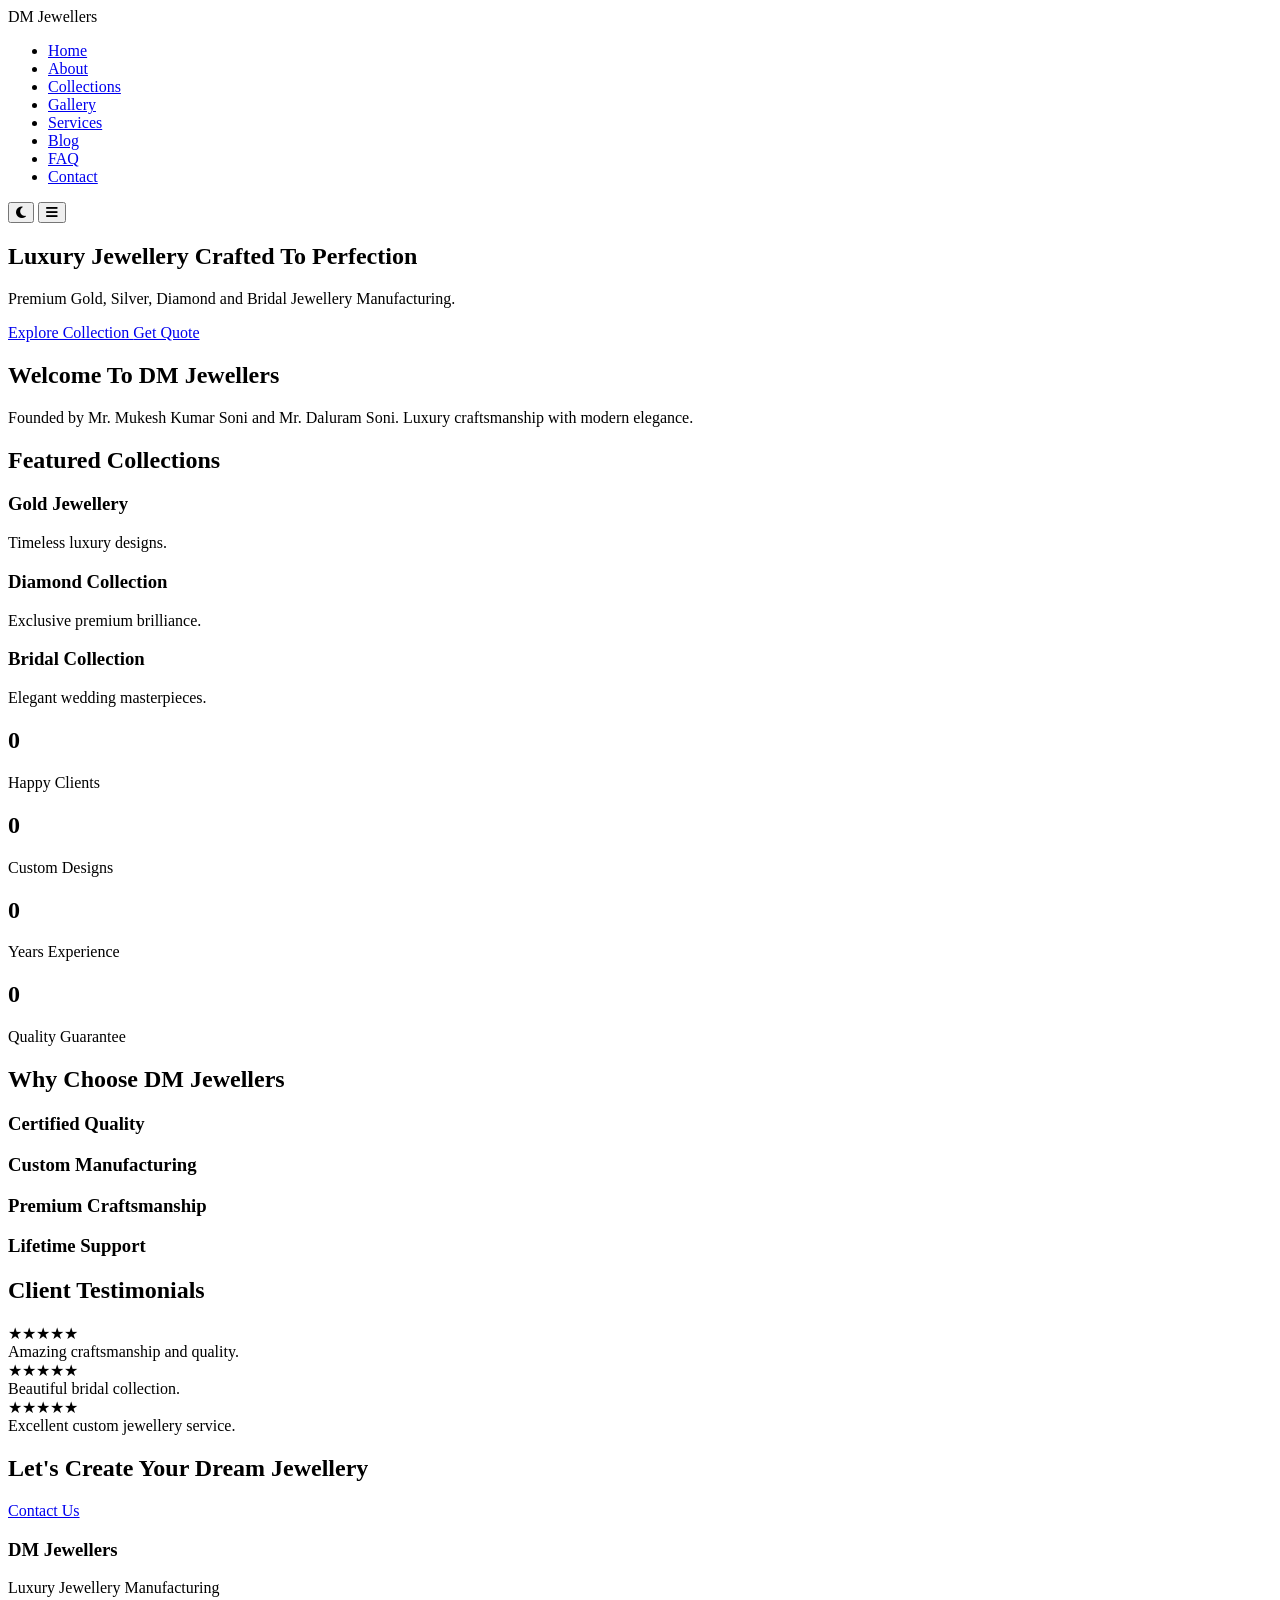
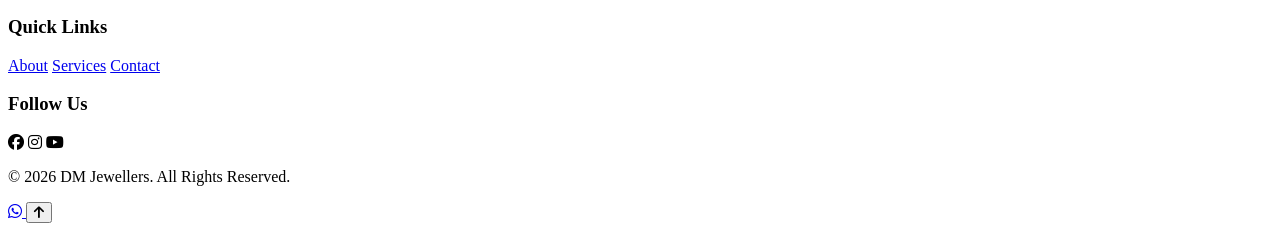
==== index.html @ 106a25eb "Update website files" ====
<!DOCTYPE html>
<html lang="en">
<head>
<meta charset="UTF-8">
<meta name="viewport" content="width=device-width, initial-scale=1.0">

<title>DM Jewellers | Luxury Jewellery Manufacturer</title>

<meta name="description" content="DM Jewellers - Premium Gold, Silver, Diamond & Bridal Jewellery Manufacturing and Custom Design Services">

<link rel="stylesheet" href="css/style.css">

<link rel="preconnect" href="https://fonts.googleapis.com">
<link href="https://fonts.googleapis.com/css2?family=Cinzel:wght@400;500;600;700&family=Poppins:wght@300;400;500;600&display=swap" rel="stylesheet">

<link href="https://cdnjs.cloudflare.com/ajax/libs/font-awesome/6.5.1/css/all.min.css" rel="stylesheet">
</head>

<body>

<!-- LOADER -->

<div id="loader">
    <div class="loader-ring"></div>
</div>

<!-- SCROLL PROGRESS -->

<div id="progress-bar"></div>

<!-- HEADER -->

<header id="header">

<div class="logo">
    DM <span>Jewellers</span>
</div>

<nav>

<ul class="nav-links">

<li><a href="index.html">Home</a></li>
<li><a href="about.html">About</a></li>
<li><a href="collections.html">Collections</a></li>
<li><a href="gallery.html">Gallery</a></li>
<li><a href="services.html">Services</a></li>
<li><a href="blog.html">Blog</a></li>
<li><a href="faq.html">FAQ</a></li>
<li><a href="contact.html">Contact</a></li>

</ul>

</nav>

<div class="header-icons">

<button id="darkMode">
<i class="fas fa-moon"></i>
</button>

<button id="mobileBtn">
<i class="fas fa-bars"></i>
</button>

</div>

</header>

<!-- HERO -->

<section class="hero">

<div class="hero-content">

<h1>Luxury Jewellery Crafted To Perfection</h1>

<p>
Premium Gold, Silver, Diamond and Bridal Jewellery Manufacturing.
</p>

<div class="hero-buttons">

<a href="collections.html" class="btn btn-primary">
Explore Collection
</a>

<a href="contact.html" class="btn btn-secondary">
Get Quote
</a>

</div>

</div>

</section>

<!-- INTRO -->

<section class="section">

<div class="container">

<div class="section-title">

<h2>Welcome To DM Jewellers</h2>

<p>
Founded by Mr. Mukesh Kumar Soni and Mr. Daluram Soni.
Luxury craftsmanship with modern elegance.
</p>

</div>

</div>

</section>

<!-- COLLECTIONS -->

<section class="section">

<div class="container">

<div class="section-title">
<h2>Featured Collections</h2>
</div>

<div class="cards">

<div class="card">
<h3>Gold Jewellery</h3>
<p>Timeless luxury designs.</p>
</div>

<div class="card">
<h3>Diamond Collection</h3>
<p>Exclusive premium brilliance.</p>
</div>

<div class="card">
<h3>Bridal Collection</h3>
<p>Elegant wedding masterpieces.</p>
</div>

</div>

</div>

</section>

<!-- COUNTERS -->

<section class="counter-section">

<div class="counter-box">

<h2 class="counter" data-target="5000">0</h2>
<p>Happy Clients</p>

</div>

<div class="counter-box">

<h2 class="counter" data-target="1500">0</h2>
<p>Custom Designs</p>

</div>

<div class="counter-box">

<h2 class="counter" data-target="20">0</h2>
<p>Years Experience</p>

</div>

<div class="counter-box">

<h2 class="counter" data-target="100">0</h2>
<p>Quality Guarantee</p>

</div>

</section>

<!-- WHY US -->

<section class="section">

<div class="container">

<div class="section-title">
<h2>Why Choose DM Jewellers</h2>
</div>

<div class="cards">

<div class="card">
<h3>Certified Quality</h3>
</div>

<div class="card">
<h3>Custom Manufacturing</h3>
</div>

<div class="card">
<h3>Premium Craftsmanship</h3>
</div>

<div class="card">
<h3>Lifetime Support</h3>
</div>

</div>

</div>

</section>

<!-- TESTIMONIALS -->

<section class="section">

<div class="container">

<div class="section-title">
<h2>Client Testimonials</h2>
</div>

<div class="testimonial-slider">

<div class="testimonial active">
★★★★★ <br>
Amazing craftsmanship and quality.
</div>

<div class="testimonial">
★★★★★ <br>
Beautiful bridal collection.
</div>

<div class="testimonial">
★★★★★ <br>
Excellent custom jewellery service.
</div>

</div>

</div>

</section>

<!-- CONTACT CTA -->

<section class="cta">

<h2>Let's Create Your Dream Jewellery</h2>

<a href="contact.html" class="btn btn-primary">
Contact Us
</a>

</section>

<!-- FOOTER -->

<footer>

<div class="footer-grid">

<div>
<h3>DM Jewellers</h3>
<p>Luxury Jewellery Manufacturing</p>
</div>

<div>
<h3>Quick Links</h3>
<a href="about.html">About</a>
<a href="services.html">Services</a>
<a href="contact.html">Contact</a>
</div>

<div>
<h3>Follow Us</h3>
<i class="fab fa-facebook"></i>
<i class="fab fa-instagram"></i>
<i class="fab fa-youtube"></i>
</div>

</div>

<p class="copyright">
© 2026 DM Jewellers. All Rights Reserved.
</p>

</footer>

<!-- WHATSAPP -->

<a href="#" class="whatsapp">
<i class="fab fa-whatsapp"></i>
</a>

<!-- TOP BUTTON -->

<button id="topBtn">
<i class="fas fa-arrow-up"></i>
</button>

<script src="js/script.js"></script>

</body>
</html>
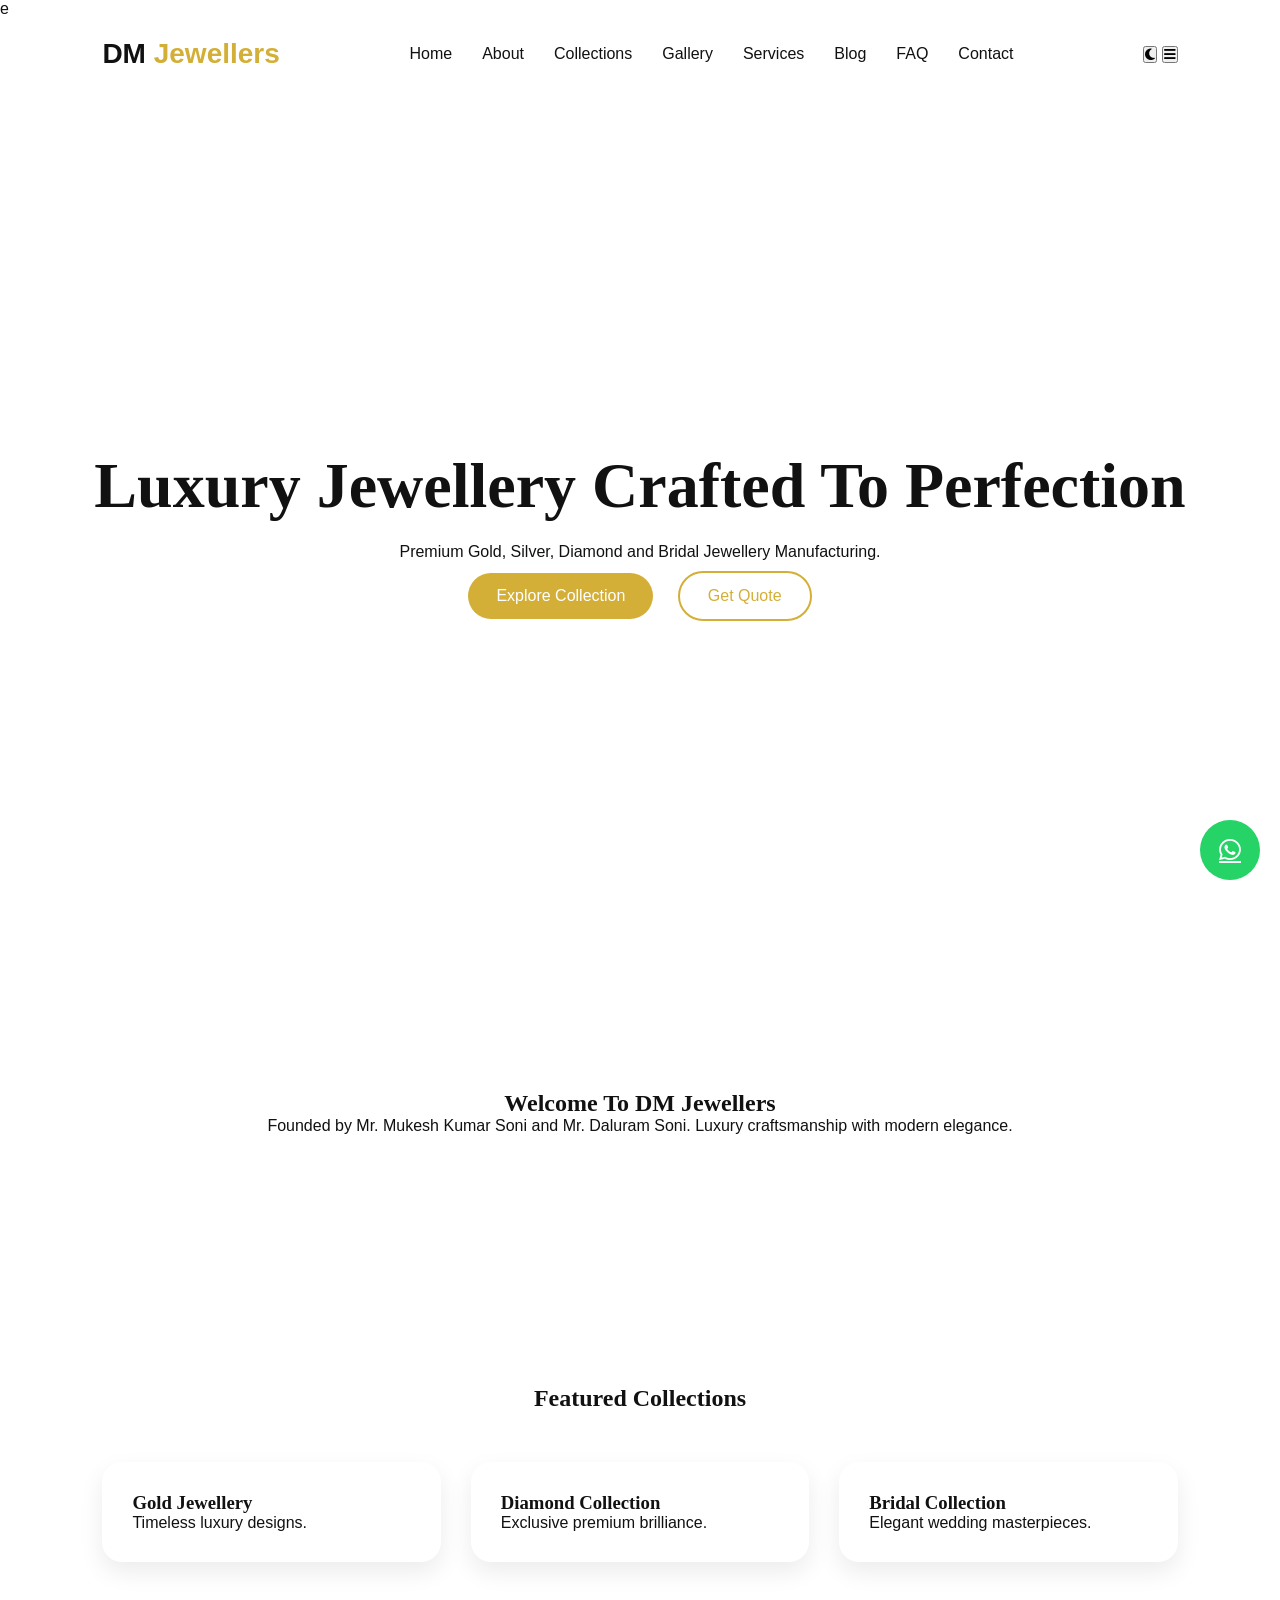
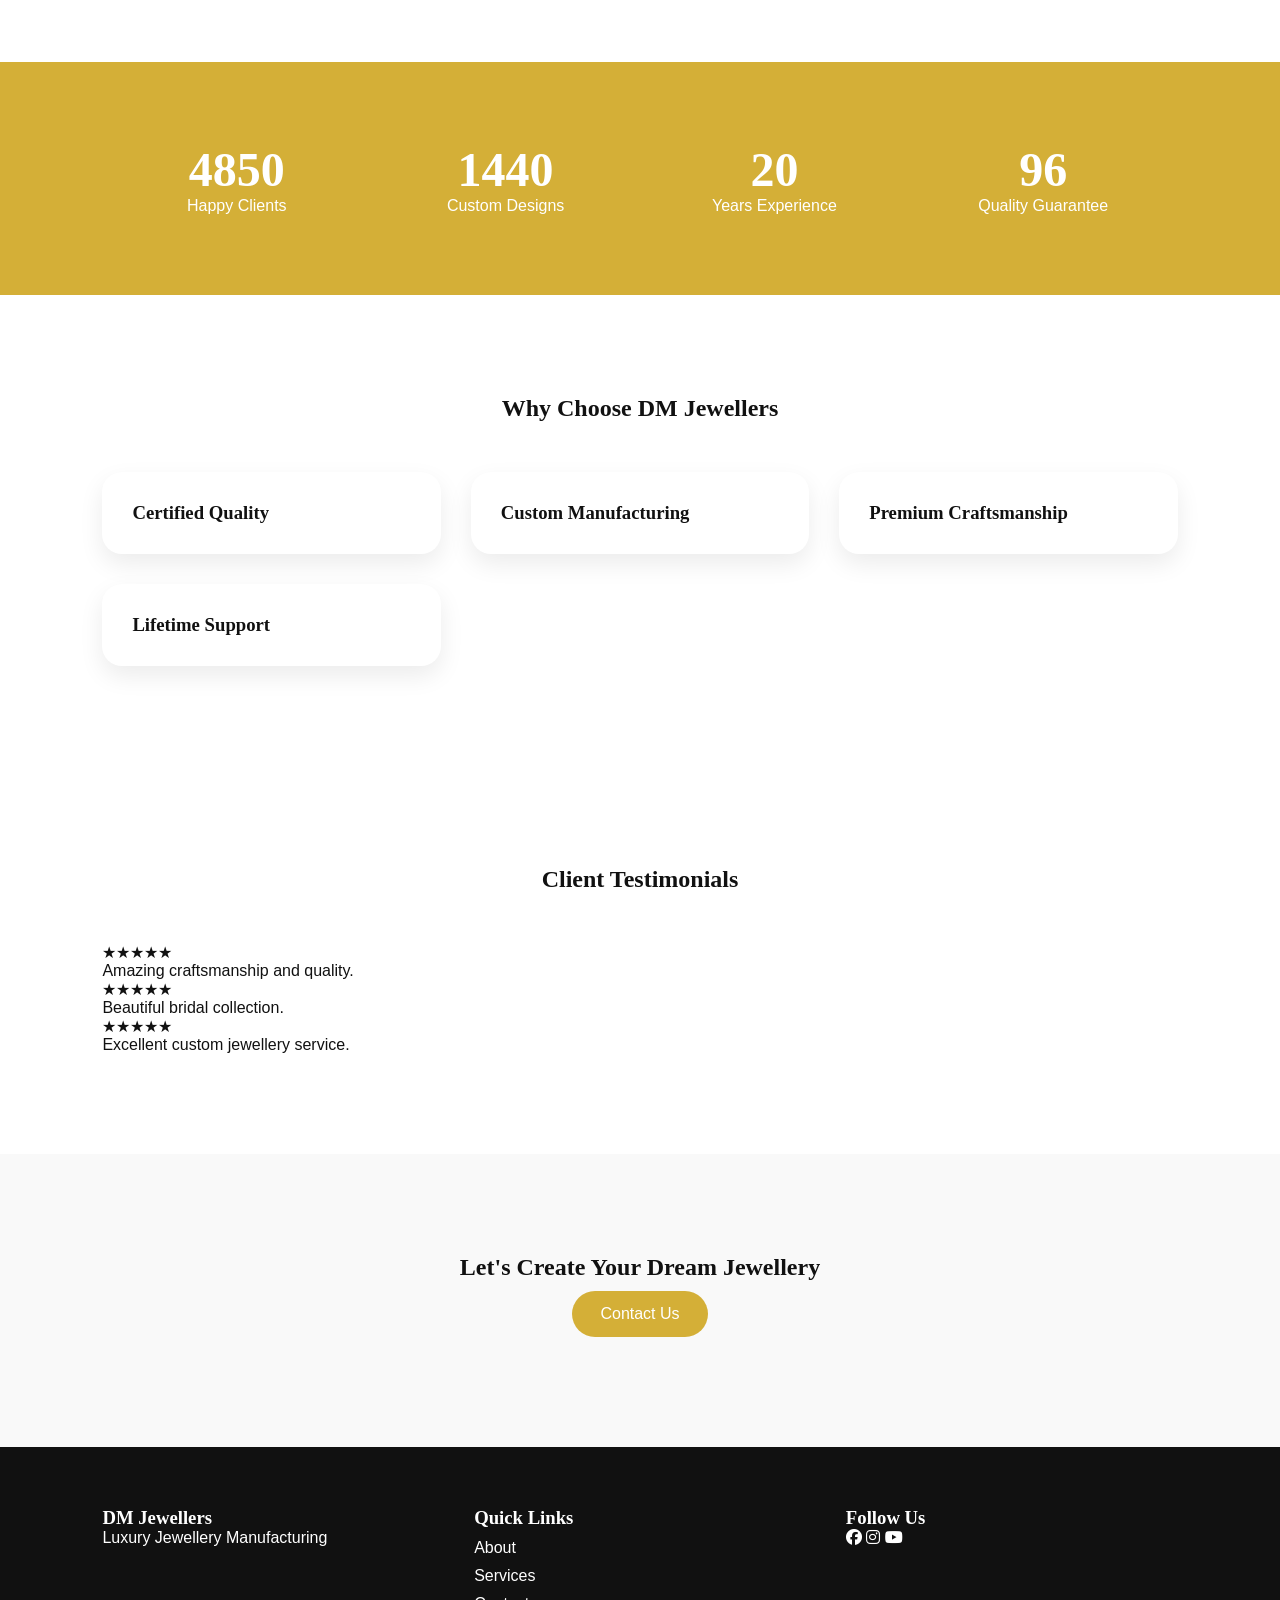
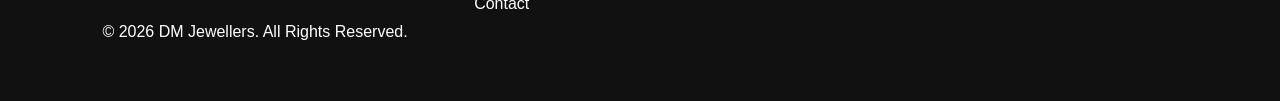
==== commit 251f6eb2: "Fix CSS and JS paths" ====
--- a/index.html
+++ b/index.html
@@ -1,4 +1,4 @@
-<!DOCTYPE html>
+e<!DOCTYPE html>
 <html lang="en">
 <head>
 <meta charset="UTF-8">
@@ -8,7 +8,7 @@
 
 <meta name="description" content="DM Jewellers - Premium Gold, Silver, Diamond & Bridal Jewellery Manufacturing and Custom Design Services">
 
-<link rel="stylesheet" href="css/style.css">
+<link rel="stylesheet" href="style.css">
 
 <link rel="preconnect" href="https://fonts.googleapis.com">
 <link href="https://fonts.googleapis.com/css2?family=Cinzel:wght@400;500;600;700&family=Poppins:wght@300;400;500;600&display=swap" rel="stylesheet">
@@ -307,7 +307,7 @@
 <i class="fas fa-arrow-up"></i>
 </button>
 
-<script src="js/script.js"></script>
+<script src="script.js"></script>
 
 </body>
 </html>
--- a/style.css
+++ b/style.css
@@ -0,0 +1,1232 @@
+:root{
+
+--gold:#D4AF37;
+--white:#ffffff;
+--dark:#111111;
+--gray:#f5f5f5;
+
+}
+
+*{
+margin:0;
+padding:0;
+box-sizing:border-box;
+scroll-behavior:smooth;
+}
+
+body{
+font-family:'Poppins',sans-serif;
+background:#fff;
+color:#111;
+overflow-x:hidden;
+}
+
+h1,h2,h3{
+font-family:'Cinzel',serif;
+}
+
+#loader{
+position:fixed;
+width:100%;
+height:100%;
+background:white;
+display:flex;
+justify-content:center;
+align-items:center;
+z-index:9999;
+}
+
+.loader-ring{
+width:70px;
+height:70px;
+border:6px solid #eee;
+border-top:6px solid var(--gold);
+border-radius:50%;
+animation:spin 1s linear infinite;
+}
+
+@keyframes spin{
+100%{
+transform:rotate(360deg);
+}
+}
+
+#progress-bar{
+position:fixed;
+top:0;
+left:0;
+height:4px;
+background:var(--gold);
+width:0;
+z-index:99999;
+}
+
+header{
+position:sticky;
+top:0;
+background:rgba(255,255,255,.8);
+backdrop-filter:blur(15px);
+display:flex;
+justify-content:space-between;
+align-items:center;
+padding:20px 8%;
+z-index:999;
+}
+
+.logo{
+font-size:28px;
+font-weight:700;
+}
+
+.logo span{
+color:var(--gold);
+}
+
+.nav-links{
+display:flex;
+gap:30px;
+list-style:none;
+}
+
+.nav-links a{
+text-decoration:none;
+color:#111;
+font-weight:500;
+}
+
+.hero{
+height:100vh;
+background:
+linear-gradient(rgba(255,255,255,.2),rgba(255,255,255,.2)),
+url('https://images.unsplash.com/photo-1617038220319-276d3cfab638')
+center/cover;
+display:flex;
+justify-content:center;
+align-items:center;
+text-align:center;
+}
+
+.hero-content{
+background:rgba(255,255,255,.2);
+backdrop-filter:blur(15px);
+padding:50px;
+border-radius:20px;
+}
+
+.hero h1{
+font-size:4rem;
+margin-bottom:20px;
+}
+
+.btn{
+padding:14px 28px;
+border-radius:50px;
+text-decoration:none;
+display:inline-block;
+margin:10px;
+transition:.4s;
+}
+
+.btn-primary{
+background:var(--gold);
+color:white;
+}
+
+.btn-primary:hover{
+transform:translateY(-5px);
+}
+
+.btn-secondary{
+border:2px solid var(--gold);
+color:var(--gold);
+}
+
+.section{
+padding:100px 8%;
+}
+
+.section-title{
+text-align:center;
+margin-bottom:50px;
+}
+
+.cards{
+display:grid;
+grid-template-columns:repeat(auto-fit,minmax(250px,1fr));
+gap:30px;
+}
+
+.card{
+background:white;
+padding:30px;
+border-radius:20px;
+box-shadow:0 10px 25px rgba(0,0,0,.08);
+transition:.4s;
+}
+
+.card:hover{
+transform:translateY(-10px);
+}
+
+.counter-section{
+display:grid;
+grid-template-columns:repeat(4,1fr);
+background:var(--gold);
+color:white;
+padding:80px 8%;
+text-align:center;
+}
+
+.counter{
+font-size:3rem;
+}
+
+.cta{
+padding:100px;
+text-align:center;
+background:#f9f9f9;
+}
+
+footer{
+background:#111;
+color:white;
+padding:60px 8%;
+}
+
+.footer-grid{
+display:grid;
+grid-template-columns:repeat(auto-fit,minmax(250px,1fr));
+gap:40px;
+}
+
+footer a{
+display:block;
+color:white;
+margin:10px 0;
+text-decoration:none;
+}
+
+.whatsapp{
+position:fixed;
+right:20px;
+bottom:20px;
+width:60px;
+height:60px;
+border-radius:50%;
+background:#25d366;
+display:flex;
+align-items:center;
+justify-content:center;
+color:white;
+font-size:25px;
+}
+
+#topBtn{
+position:fixed;
+bottom:100px;
+right:20px;
+display:none;
+padding:15px;
+}
+
+.dark-mode{
+background:#111;
+color:white;
+}
+
+@media(max-width:768px){
+
+.nav-links{
+display:none;
+}
+
+.hero h1{
+font-size:2.3rem;
+}
+
+.counter-section{
+grid-template-columns:1fr 1fr;
+}
+
+}
+.page-hero{
+
+height:50vh;
+
+background:
+linear-gradient(rgba(0,0,0,.4),
+rgba(0,0,0,.4)),
+url('https://images.unsplash.com/photo-1617038220319-276d3cfab638')
+center/cover;
+
+display:flex;
+flex-direction:column;
+justify-content:center;
+align-items:center;
+
+color:white;
+text-align:center;
+
+}
+
+.page-hero h1{
+font-size:4rem;
+margin-bottom:10px;
+}
+
+.gray{
+background:#f7f7f7;
+}
+
+.about-grid{
+
+display:grid;
+
+grid-template-columns:
+repeat(auto-fit,minmax(350px,1fr));
+
+gap:50px;
+align-items:center;
+
+}
+
+.about-image{
+
+width:100%;
+border-radius:20px;
+
+}
+
+.timeline{
+
+max-width:900px;
+margin:auto;
+
+}
+
+.timeline-item{
+
+background:white;
+padding:25px;
+
+margin:20px 0;
+
+border-left:5px solid #D4AF37;
+
+box-shadow:
+0 5px 20px rgba(0,0,0,.08);
+
+}
+
+.search-box{
+
+max-width:500px;
+margin:auto;
+
+}
+
+.search-box input{
+
+width:100%;
+padding:15px;
+
+border-radius:50px;
+border:1px solid #ddd;
+
+outline:none;
+
+}
+
+.filter-section{
+
+display:flex;
+justify-content:center;
+flex-wrap:wrap;
+
+gap:15px;
+
+padding:30px;
+
+}
+
+.filter-btn{
+
+padding:12px 25px;
+
+border:none;
+
+cursor:pointer;
+
+background:#f2f2f2;
+
+border-radius:50px;
+
+}
+
+.filter-btn.active{
+
+background:#D4AF37;
+color:white;
+
+}
+
+.product-grid{
+
+display:grid;
+
+grid-template-columns:
+repeat(auto-fit,minmax(280px,1fr));
+
+gap:30px;
+
+}
+
+.product-card{
+
+background:white;
+
+border-radius:20px;
+
+overflow:hidden;
+
+box-shadow:
+0 10px 30px rgba(0,0,0,.08);
+
+transition:.4s;
+
+}
+
+.product-card:hover{
+
+transform:
+translateY(-10px);
+
+}
+
+.product-card img{
+
+width:100%;
+height:300px;
+object-fit:cover;
+
+}
+
+.product-card h3{
+
+padding:15px;
+
+}
+
+.product-card p{
+
+padding:0 15px 20px;
+
+}
+/* GALLERY PAGE */
+
+.gallery-filter{
+
+display:flex;
+justify-content:center;
+flex-wrap:wrap;
+
+gap:15px;
+
+padding:50px 20px;
+
+}
+
+.gallery-btn{
+
+padding:12px 28px;
+
+border:none;
+
+border-radius:50px;
+
+background:#f1f1f1;
+
+cursor:pointer;
+
+font-weight:500;
+
+transition:.4s;
+
+}
+
+.gallery-btn.active{
+
+background:#D4AF37;
+
+color:white;
+
+}
+
+.gallery-section{
+
+padding:50px 8%;
+
+}
+
+.gallery-grid{
+
+column-count:4;
+column-gap:20px;
+
+}
+
+.gallery-item{
+
+margin-bottom:20px;
+
+overflow:hidden;
+
+border-radius:20px;
+
+cursor:pointer;
+
+position:relative;
+
+}
+
+.gallery-item img{
+
+width:100%;
+
+display:block;
+
+border-radius:20px;
+
+transition:.5s;
+
+}
+
+.gallery-item:hover img{
+
+transform:scale(1.08);
+
+}
+
+.gallery-item::before{
+
+content:"View";
+
+position:absolute;
+
+top:50%;
+left:50%;
+
+transform:
+translate(-50%,-50%);
+
+background:
+rgba(212,175,55,.85);
+
+color:white;
+
+padding:12px 25px;
+
+border-radius:50px;
+
+opacity:0;
+
+transition:.4s;
+
+z-index:2;
+
+}
+
+.gallery-item:hover::before{
+
+opacity:1;
+
+}
+
+/* LIGHTBOX */
+
+#lightbox{
+
+position:fixed;
+
+top:0;
+left:0;
+
+width:100%;
+height:100%;
+
+background:
+rgba(0,0,0,.92);
+
+display:none;
+
+justify-content:center;
+align-items:center;
+
+z-index:99999;
+
+}
+
+#lightboxImage{
+
+max-width:90%;
+max-height:90%;
+
+border-radius:15px;
+
+}
+
+#closeLightbox{
+
+position:absolute;
+
+top:30px;
+right:40px;
+
+font-size:50px;
+
+color:white;
+
+cursor:pointer;
+
+}
+
+/* SCROLL REVEAL */
+
+.reveal{
+
+opacity:0;
+
+transform:
+translateY(80px);
+
+transition:1s;
+
+}
+
+.reveal.active{
+
+opacity:1;
+
+transform:
+translateY(0);
+
+}
+
+@media(max-width:1100px){
+
+.gallery-grid{
+
+column-count:3;
+
+}
+
+}
+
+@media(max-width:768px){
+
+.gallery-grid{
+
+column-count:2;
+
+}
+
+}
+
+@media(max-width:500px){
+
+.gallery-grid{
+
+column-count:1;
+
+}
+
+}
+/* SERVICES */
+
+.service-grid{
+
+display:grid;
+
+grid-template-columns:
+repeat(auto-fit,minmax(280px,1fr));
+
+gap:30px;
+
+padding:50px 8%;
+
+}
+
+.service-card{
+
+background:
+rgba(255,255,255,.65);
+
+backdrop-filter:
+blur(20px);
+
+padding:40px;
+
+border-radius:25px;
+
+text-align:center;
+
+box-shadow:
+0 15px 35px rgba(0,0,0,.08);
+
+transition:.5s;
+
+}
+
+.service-card:hover{
+
+transform:
+translateY(-12px);
+
+}
+
+.service-card i{
+
+font-size:45px;
+
+color:#D4AF37;
+
+margin-bottom:20px;
+
+}
+
+.luxury-banner{
+
+padding:120px 8%;
+
+text-align:center;
+
+background:
+linear-gradient(
+135deg,
+#D4AF37,
+#e8c85f
+);
+
+color:white;
+
+}
+
+.luxury-banner h2{
+
+font-size:3rem;
+
+margin-bottom:20px;
+
+}
+
+/* TESTIMONIALS */
+
+.testimonial-wrapper{
+
+padding:100px 8%;
+
+display:flex;
+justify-content:center;
+
+}
+
+.review-slider{
+
+max-width:900px;
+width:100%;
+
+position:relative;
+
+}
+
+.review{
+
+display:none;
+
+background:white;
+
+padding:50px;
+
+border-radius:25px;
+
+box-shadow:
+0 15px 40px rgba(0,0,0,.08);
+
+text-align:center;
+
+}
+
+.active-review{
+
+display:block;
+
+animation:fadeIn .8s ease;
+
+}
+
+.stars{
+
+font-size:30px;
+
+color:#D4AF37;
+
+margin-bottom:20px;
+
+}
+
+.review p{
+
+font-size:18px;
+
+line-height:1.8;
+
+margin-bottom:20px;
+
+}
+
+.success-stories{
+
+padding:100px 8%;
+
+text-align:center;
+
+}
+
+@keyframes fadeIn{
+
+from{
+opacity:0;
+transform:translateY(30px);
+}
+
+to{
+opacity:1;
+transform:translateY(0);
+}
+
+}
+/* BLOG PAGE */
+
+.featured-article{
+
+padding:120px 8%;
+
+background:
+linear-gradient(
+135deg,
+#fff,
+#f9f4e4
+);
+
+text-align:center;
+
+}
+
+.featured-content{
+
+max-width:900px;
+margin:auto;
+
+}
+
+.featured-content h2{
+
+font-size:3rem;
+
+margin-bottom:20px;
+
+}
+
+.featured-content p{
+
+font-size:18px;
+
+line-height:1.8;
+
+margin-bottom:30px;
+
+}
+
+.blog-grid-section{
+
+padding:100px 8%;
+
+}
+
+.blog-grid{
+
+display:grid;
+
+grid-template-columns:
+repeat(auto-fit,minmax(300px,1fr));
+
+gap:30px;
+
+}
+
+.blog-card{
+
+background:white;
+
+padding:35px;
+
+border-radius:25px;
+
+box-shadow:
+0 10px 30px rgba(0,0,0,.08);
+
+transition:.4s;
+
+}
+
+.blog-card:hover{
+
+transform:
+translateY(-10px);
+
+}
+
+.blog-card h3{
+
+margin-bottom:15px;
+
+}
+
+.blog-card p{
+
+margin-bottom:20px;
+
+line-height:1.8;
+
+}
+
+.blog-card a{
+
+text-decoration:none;
+
+color:#D4AF37;
+
+font-weight:600;
+
+}
+
+/* FAQ PAGE */
+
+.faq-search-section{
+
+padding:50px 8%;
+
+text-align:center;
+
+}
+
+#faqSearch{
+
+width:100%;
+max-width:600px;
+
+padding:15px 20px;
+
+border-radius:50px;
+
+border:1px solid #ddd;
+
+outline:none;
+
+}
+
+.faq-section{
+
+max-width:900px;
+
+margin:auto;
+
+padding:50px 20px;
+
+}
+
+.faq-item{
+
+background:white;
+
+margin-bottom:20px;
+
+border-radius:15px;
+
+overflow:hidden;
+
+box-shadow:
+0 8px 25px rgba(0,0,0,.06);
+
+}
+
+.faq-question{
+
+width:100%;
+
+padding:22px;
+
+background:white;
+
+border:none;
+
+cursor:pointer;
+
+font-size:17px;
+
+font-weight:600;
+
+text-align:left;
+
+}
+
+.faq-answer{
+
+max-height:0;
+
+overflow:hidden;
+
+transition:.5s;
+
+padding:0 22px;
+
+}
+
+.faq-answer p{
+
+padding-bottom:20px;
+
+line-height:1.8;
+
+}
+
+.faq-item.active .faq-answer{
+
+max-height:200px;
+
+}
+/* CONTACT */
+
+.contact-section{
+
+padding:100px 8%;
+
+}
+
+.contact-grid{
+
+display:grid;
+
+grid-template-columns:
+1.2fr 1fr;
+
+gap:40px;
+
+}
+
+.contact-form-box{
+
+background:white;
+
+padding:40px;
+
+border-radius:25px;
+
+box-shadow:
+0 15px 35px rgba(0,0,0,.08);
+
+}
+
+.contact-form-box form{
+
+display:flex;
+flex-direction:column;
+
+gap:20px;
+
+}
+
+.contact-form-box input,
+.contact-form-box textarea{
+
+padding:15px;
+
+border:1px solid #ddd;
+
+border-radius:12px;
+
+outline:none;
+
+}
+
+.contact-form-box textarea{
+
+height:160px;
+
+resize:none;
+
+}
+
+.contact-info{
+
+display:grid;
+
+gap:20px;
+
+}
+
+.info-card{
+
+padding:25px;
+
+background:white;
+
+border-radius:20px;
+
+text-align:center;
+
+box-shadow:
+0 10px 25px rgba(0,0,0,.08);
+
+}
+
+.info-card i{
+
+font-size:35px;
+
+color:#D4AF37;
+
+margin-bottom:15px;
+
+}
+
+.map-section{
+
+padding:0 8% 100px;
+
+}
+
+.map-section iframe{
+
+width:100%;
+height:500px;
+
+border:none;
+
+border-radius:25px;
+
+}
+
+.newsletter{
+
+padding:100px 8%;
+
+text-align:center;
+
+background:
+linear-gradient(
+135deg,
+#f8f5eb,
+#fff
+);
+
+}
+
+.newsletter-form{
+
+display:flex;
+
+justify-content:center;
+
+gap:15px;
+
+margin-top:25px;
+
+flex-wrap:wrap;
+
+}
+
+.newsletter-form input{
+
+padding:15px;
+
+width:350px;
+
+border-radius:50px;
+
+border:1px solid #ddd;
+
+}
+
+/* MOBILE MENU */
+
+.mobile-active{
+
+display:flex !important;
+
+flex-direction:column;
+
+position:absolute;
+
+top:80px;
+
+left:0;
+
+width:100%;
+
+background:white;
+
+padding:30px;
+
+}
+
+/* DARK MODE */
+
+body.dark-mode{
+
+background:#111;
+
+color:white;
+
+}
+
+body.dark-mode .card,
+body.dark-mode .product-card,
+body.dark-mode .service-card,
+body.dark-mode .info-card,
+body.dark-mode .blog-card,
+body.dark-mode .faq-item{
+
+background:#1b1b1b;
+
+color:white;
+
+}
+
+/* RESPONSIVE */
+
+@media(max-width:900px){
+
+.contact-grid{
+
+grid-template-columns:1fr;
+
+}
+
+}
+
+@media(max-width:768px){
+
+.nav-links{
+
+display:none;
+
+}
+
+.page-hero h1{
+
+font-size:2.5rem;
+
+}
+
+}
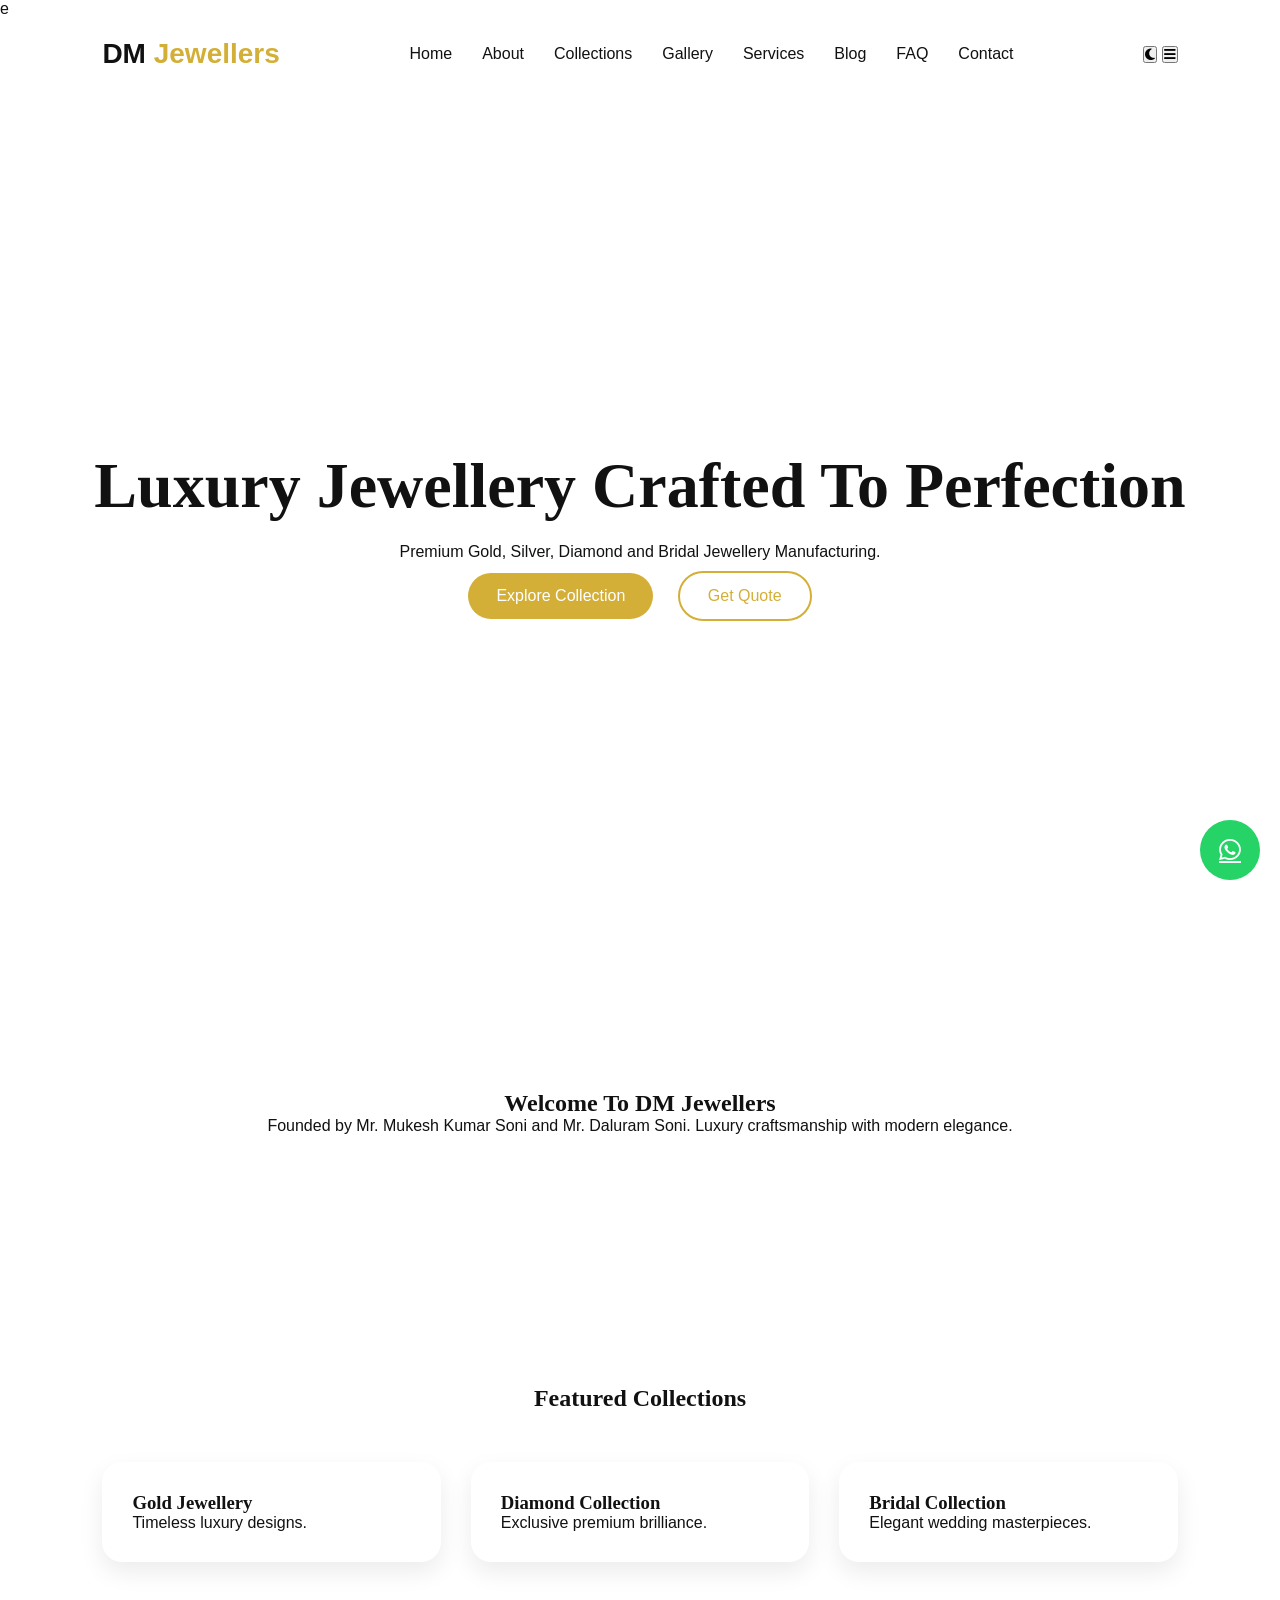
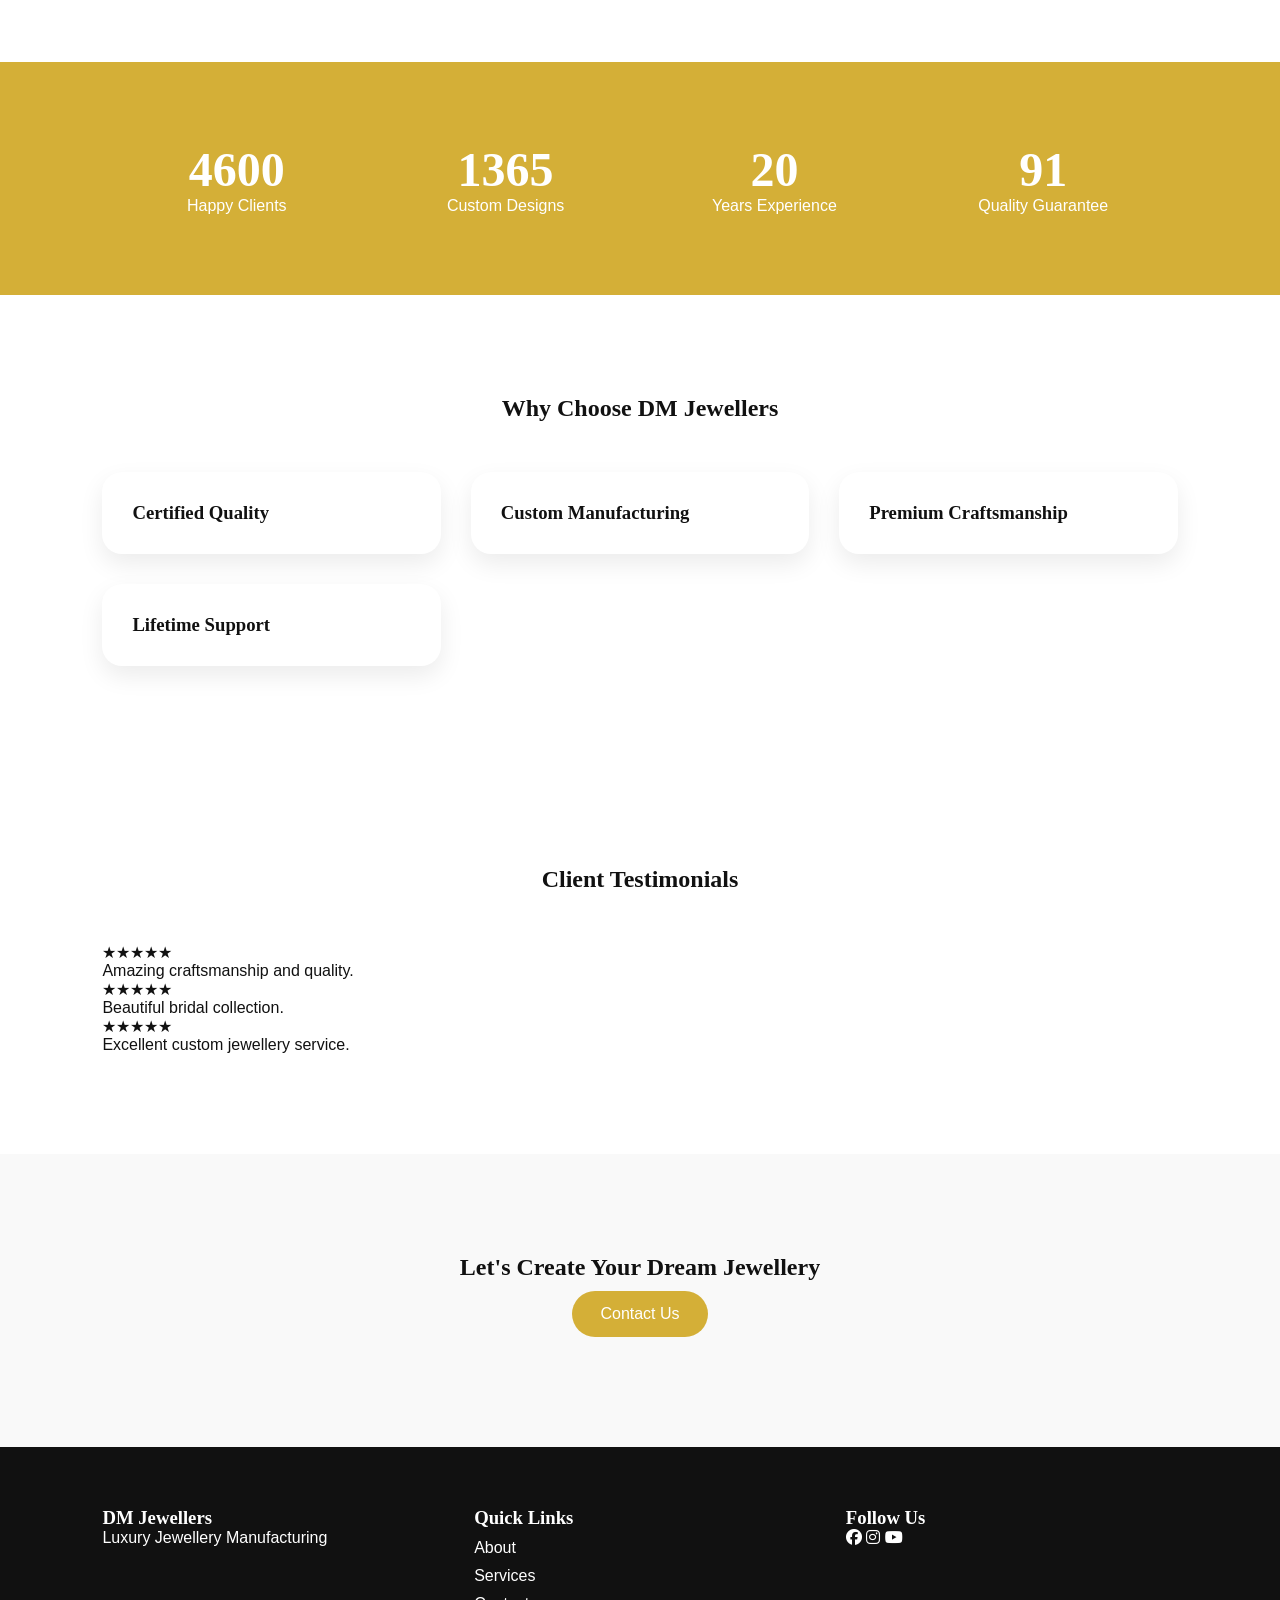
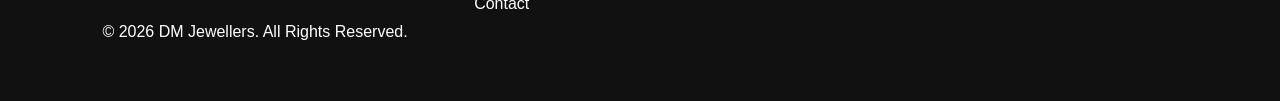
==== commit f9530c54: "Fix stylesheet path" ====
--- a/index.html
+++ b/index.html
@@ -8,7 +8,7 @@
 
 <meta name="description" content="DM Jewellers - Premium Gold, Silver, Diamond & Bridal Jewellery Manufacturing and Custom Design Services">
 
-<link rel="stylesheet" href="style.css">
+<link rel="stylesheet" href="./style.css">
 
 <link rel="preconnect" href="https://fonts.googleapis.com">
 <link href="https://fonts.googleapis.com/css2?family=Cinzel:wght@400;500;600;700&family=Poppins:wght@300;400;500;600&display=swap" rel="stylesheet">
